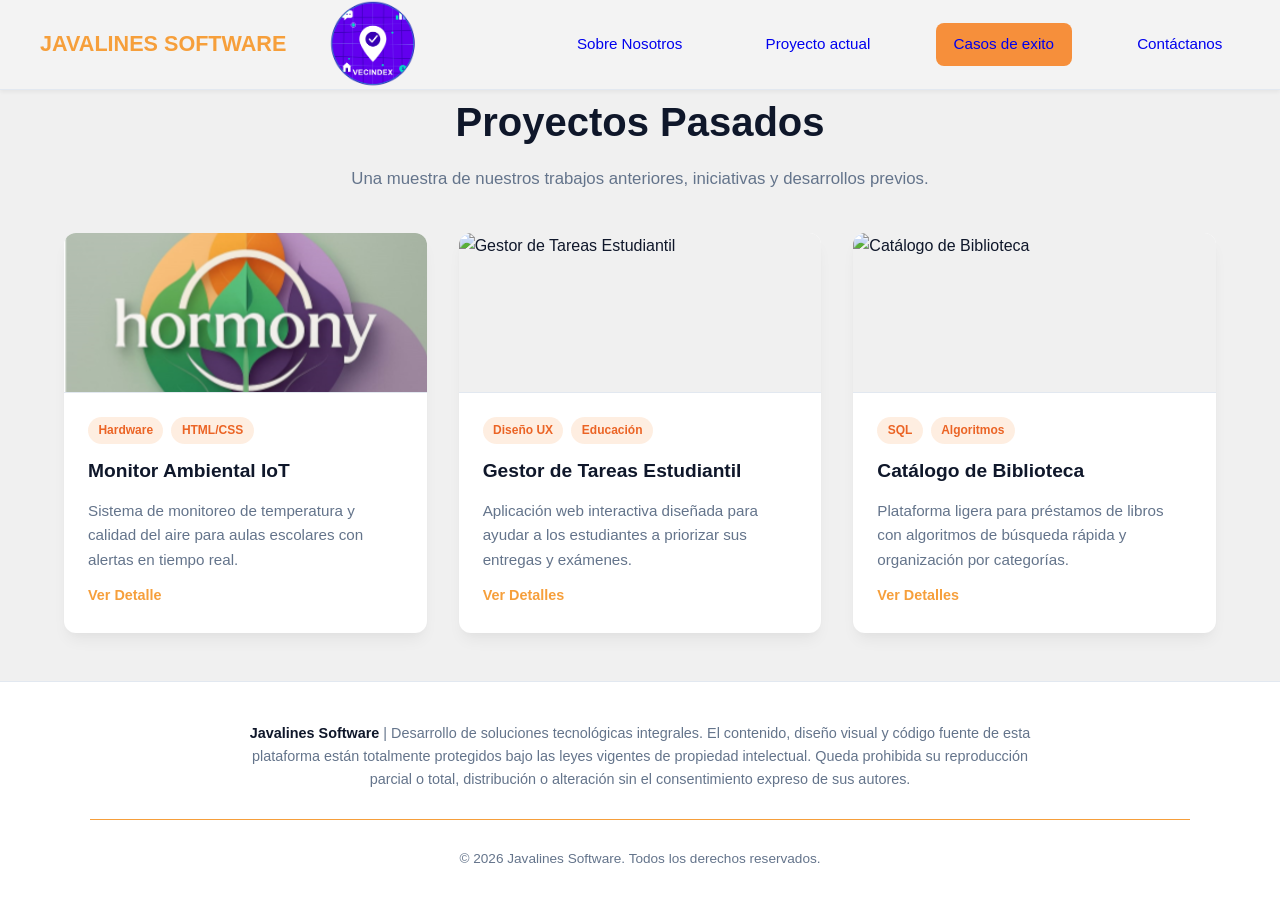
==== casosExito.html @ 25fd7fb2 "casosExito, proyectos, contactanos y css terminados" ====
<!DOCTYPE html>
<html lang="en">
<head>
    <meta charset="UTF-8">
    <meta name="viewport" content="width=device-width, initial-scale=1.0">
    <title>casos de exito</title>
    <link rel="stylesheet" href="./css/style.css">
</head>
<body>
    <header>
        <div class="header-container">
            <a href="#" class="logo">
                <span>JAVALINES SOFTWARE</span>
                <img class="logo" src="img/vdxlogo.png">
            </a>
            <nav class="opciones">
                <label  class="nav-link" id="nav-objetivo" ><a href="./index.html">Sobre Nosotros</a></label>
                <label  class="nav-link" id="nav-proyecto"><a href="./proyectos.html">Proyecto actual</a></label>
                <label  class="nav-link" id="activo"><a href="./casosExito.html">Casos de exito</a></label>
                <label  class="nav-link" id="nav-contactanos"><a href="./contactanos.html">Contáctanos</a></label>
            </nav>
        </div>
    </header>

<main>
    <section id="sec-proyectos" class="tab-content">
            <div class="section-header">
                <span class="section-tag">Trayectoria</span>
                <h2 class="section-title">Proyectos Pasados</h2>
                <p class="section-subtitle">Una muestra de nuestros trabajos anteriores, iniciativas y desarrollos previos.</p>
            </div>

            <div class="proyecto-grid">
                <article class="tarjeta-proyecto">
                    <div class="proyecto-img-placeholder">
                        <img src="./img/proyecto1.png" alt="Gestor de Tareas Estudiantil">
                    </div>
                    <div class="proyecto-body">
                        <div class="proyecto-tags">
                            <span class="tag">Hardware</span>
                            <span class="tag">HTML/CSS</span>
                        </div>
                        <h3 class="proyecto-titulo">Monitor Ambiental IoT</h3>
                        <p class="proyecto-description">
                            Sistema de monitoreo de temperatura y calidad del aire para aulas escolares con alertas en tiempo real.
                        </p>
                        <a href="#" class="proyecto-link">Ver Detalle</a>
                    </div>
                </article>

                <article class="tarjeta-proyecto">
                    <div class="proyecto-img-placeholder">
                        <img src="img/proyecto2.jpg" alt="Gestor de Tareas Estudiantil">
                    </div>
                    <div class="proyecto-body">
                        <div class="proyecto-tags">
                            <span class="tag">Diseño UX</span>
                            <span class="tag">Educación</span>
                        </div>
                        <h3 class="proyecto-titulo">Gestor de Tareas Estudiantil</h3>
                        <p class="proyecto-descripcion">
                            Aplicación web interactiva diseñada para ayudar a los estudiantes a priorizar sus entregas y exámenes.
                        </p>
                        <a href="#" class="proyecto-link">Ver Detalles</a>
                    </div>
                </article>

                <article class="tarjeta-proyecto">
                    <div class="proyecto-img-placeholder">
                        <img src="img/proyecto2.jpg" alt="Catálogo de Biblioteca">
                    </div>
                    <div class="proyecto-body">
                    <div class="proyecto-tags">
                        <span class="tag">SQL</span>
                        <span class="tag">Algoritmos</span>
                    </div>
        <h3 class="proyecto-titulo">Catálogo de Biblioteca</h3>
        <p class="proyecto-descripcion">
            Plataforma ligera para préstamos de libros con algoritmos de búsqueda rápida y organización por categorías.
        </p>
        <a href="#" class="proyecto-link">Ver Detalles</a>
    </div>
</article>
            </div>
        </section>
    </main>
    <footer>
    <div class="contenedor-footer">
        <p class="footer-descripcion">
            <strong>Javalines Software</strong> | Desarrollo de soluciones tecnológicas integrales. 
            El contenido, diseño visual y código fuente de esta plataforma están totalmente protegidos bajo las leyes vigentes de propiedad intelectual. 
            Queda prohibida su reproducción parcial o total, distribución o alteración sin el consentimiento expreso de sus autores.
        </p>
        <div class="linea-divisora"></div>
        <p class="footer-copy">© 2026 Javalines Software. Todos los derechos reservados.</p>
    </div>
    </footer>
</body>
</html>
---- css/style.css ----
/*
-
-
-
-
-
Configuracion General
-
-
-
-
*/
:root {
    --primary-color: #f69f3b;
    --primary-hover: #eb6425;
    --secondary-color: #0f172a;
    --bg-light: #f0f0f0;
    --card-bg: #f3f3f3;
    --text-muted: #64748b;        
    --border-color: #e2e8f0;       
    --accent-color: #10b981;
    --radius-lg: 12px;
    --radius-md: 8px;
    --shadow-sm: 0 2px 4px rgba(0,0,0,0.05);
    --shadow-md: 0 10px 15px -3px rgba(0, 0, 0, 0.05), 0 4px 6px -2px rgba(0, 0, 0, 0.02);
    --shadow-lg: 0 20px 25px -5px rgba(0, 0, 0, 0.08);
    --transition: all 0.3s cubic-bezier(0.4, 0, 0.2, 1);
        }

* {
    margin: 0;
    padding: 0;
    box-sizing: border-box;
    font-family: -apple-system, BlinkMacSystemFont, "Segoe UI", Roboto, Helvetica, Arial, sans-serif;
}

body {
    background-color: var(--bg-light);
    color: var(--secondary-color);
    line-height: 1.6;
    min-height: 100vh;
    display: flex;
    flex-direction: column;
}
/*
-
-
-
-
-
header
-
-
-
-
*/
header {
    background-color: var(--card-bg);
    border-bottom: 1px solid var(--border-color);
    position: sticky;
    top: 0;
    z-index: 100;
    box-shadow: var(--shadow-sm);
}

.header-container {
    max-width: 1200px;
    margin: 0 auto;
    display: flex;
    justify-content: space-between;
    align-items: center;
    flex-wrap: wrap;
    gap: 1rem;
}

.logo {
    height: auto;
    font-size: 1.35rem;
    font-weight: 800;
    color: var(--secondary-color);
    display: flex;
    align-items: center;
    gap: 0.5rem;
    text-decoration: none;
}

.logo span{
    color: var(--primary-color);
}

.logo spa:hover{
    color: var(--primary-hover);
}

.logo img{
    width: 10rem;
    object-fit: contain;
}

.logo-badge {
    background-color: var(--primary-color);
    color: white;
    padding: 0.2rem 0.6rem;
    border-radius: 6px;
    font-size: 0.8rem;
}

nav {
    display: flex;
    gap: 3rem;
    flex-wrap: wrap;
}


.nav-link {
    padding: 0.6rem 1.1rem;
    border-radius: var(--radius-md);
    cursor: pointer;
    font-size: 0.95rem;
    transition: var(--transition);
    user-select: none;
    display: inline-block;
    text-decoration: none;
}
.nav-link a{
    text-decoration: none;
}

.nav-link:hover {
    color: var(--primary-color);
    background-color: rgba(247, 187, 138, 0.795);
}
#activo{
    background-color: rgb(246, 143, 59);
}
/*
-
-
-
-
-
Contactanos
-
-
-
-
*/
#sec-contacto {
    max-width: 1100px;
    margin: 3rem auto;
    padding: 0 1.5rem;
}

.section-header {
    text-align: center;
    margin-bottom: 2.5rem;
}

.section-tag {
    display: none;
}

.section-title {
    font-size: 2.5rem;
    font-weight: 800;
    margin-bottom: 0.75rem;
    color: var(--secondary-color);
}

.section-subtitle {
    color: var(--text-muted);
    font-size: 1.05rem;
}

.contacto {
    background-color: #ffffff; 
    border-radius: var(--radius-lg);
    padding: 3rem;
    box-shadow: var(--shadow-md);
    display: grid;
    grid-template-columns: 1fr 1.2fr; 
    gap: 4rem;
}

.informacion-contacto h3 {
    font-size: 1.4rem;
    font-weight: 700;
    margin-bottom: 0.5rem;
}

.tarjeta-contacto {
    background-color: var(--bg-light); 
    border-left: 4px solid var(--primary-color);
    padding: 1.25rem;
    border-radius: 0 var(--radius-md) var(--radius-md) 0;
    margin-top: 1.5rem;
}

.tarjeta-contacto h4 {
    font-size: 1.15rem;
    font-weight: 700;
    margin-bottom: 0.5rem;
    color: var(--secondary-color);
}

.tarjeta-contacto p {
    font-size: 0.95rem;
    color: var(--text-muted);
    margin-bottom: 0.25rem;
}

.tarjeta-contacto p a,
.tarjeta-contacto p a:visited,
.tarjeta-contacto p a:hover,
.tarjeta-contacto p a:active {
    color: inherit;
    text-decoration: none;
}

.forma-contacto {
    display: flex;
    flex-direction: column;
    gap: 1.25rem;
}

.campo-relleno {
    display: flex;
    flex-direction: column;
    gap: 0.5rem;
}

.campo-relleno label {
    font-size: 0.9rem;
    font-weight: 600;
    color: var(--secondary-color);
}

.control-campo {
    width: 100%;
    padding: 0.8rem 1rem;
    border: 1px solid var(--border-color);
    border-radius: var(--radius-md);
    font-size: 0.95rem;
    color: var(--secondary-color);
    background-color: #ffffff;
    outline: none;
    transition: var(--transition);
}

.control-campo:focus {
    border-color: var(--primary-color);
}

textarea.control-campo {
    min-height: 140px;
    resize: vertical;
}

.control-campo::placeholder {
    color: #cbd5e1;
}

.boton-enviar {
    background-color: var(--primary-color);
    color: #ffffff;
    border: none;
    padding: 1rem;
    font-size: 1rem;
    font-weight: 600;
    border-radius: var(--radius-md);
    cursor: pointer;
    transition: var(--transition);
}

.boton-enviar:hover {
    background-color: var(--primary-hover);
    box-shadow: var(--shadow-sm);
}
/*
-
-
-
-
-
Casos de éxito
-
-
-
-
*/
.proyecto-grid {
    max-width: 1200px;
    margin: 0 auto;
    padding: 0 1.5rem 3rem;
    display: grid;
    grid-template-columns: repeat(auto-fit, minmax(300px, 1fr));
    gap: 2rem;
}

.tarjeta-proyecto {
    background-color: #ffffff;
    border-radius: var(--radius-lg);
    box-shadow: var(--shadow-md);
    overflow: hidden;
    display: flex;
    flex-direction: column;
    transition: var(--transition);
}

.tarjeta-proyecto:hover {
    transform: translateY(-4px);
    box-shadow: var(--shadow-lg);
}

.proyecto-img-placeholder {
    height: 160px;
    background-color: var(--bg-light);
    border-bottom: 1px solid var(--border-color);
    overflow: hidden;
}

.proyecto-img-placeholder img {
    width: 100%;
    height: 100%;
    object-fit: cover;
    display: block;
}

.proyecto-body {
    padding: 1.5rem;
    display: flex;
    flex-direction: column;
    gap: 0.75rem;
    flex: 1;
}

.proyecto-tags {
    display: flex;
    gap: 0.5rem;
    flex-wrap: wrap;
}

.tag {
    background-color: rgba(246, 143, 59, 0.15);
    color: var(--primary-hover);
    font-size: 0.75rem;
    font-weight: 600;
    padding: 0.25rem 0.65rem;
    border-radius: 999px;
}

.proyecto-titulo {
    font-size: 1.2rem;
    font-weight: 700;
    color: var(--secondary-color);
}

.proyecto-description,
.proyecto-descripcion {
    color: var(--text-muted);
    font-size: 0.95rem;
    flex: 1;
}

.proyecto-link {
    align-self: flex-start;
    color: var(--primary-color);
    font-weight: 600;
    font-size: 0.9rem;
    text-decoration: none;
    border-bottom: 2px solid transparent;
    transition: var(--transition);
}

.proyecto-link:hover {
    color: var(--primary-hover);
    border-bottom-color: var(--primary-hover);
}
/*
-
-
-
-
-
Footer
-
-
-
-
*/
footer {
    background-color: #ffffff; /* Mismo fondo blanco que el formulario */
    border-top: 1px solid var(--border-color); /* Línea sutil superior */
    padding: 2.5rem 1.5rem;
    margin-top: auto; /* Empuja el footer al fondo si la página tiene poco contenido */
    width: 100%;
}

.contenedor-footer {
    max-width: 1100px; /* Mismo ancho que tu contenedor de contactos */
    margin: 0 auto;
    display: flex;
    flex-direction: column;
    align-items: center;
    text-align: center;
    gap: 1.25rem;
}

.footer-descripcion {
    color: var(--text-muted); /* Mismo gris que tus subtítulos */
    font-size: 0.9rem;
    max-width: 800px; /* Limita el ancho del texto largo para que se lea mejor */
    line-height: 1.6;
}

.footer-descripcion strong {
    color: var(--secondary-color); /* Resalta el nombre de la empresa en negro */
}

.linea-divisora {
    width: 100%;
    height: 1px;
    background-color: var(--primary-color); /* Línea divisoria idéntica a los bordes */
    margin: 0.5rem 0;
}

.footer-copy {
    color: var(--text-muted);
    font-size: 0.85rem;
    font-weight: 500;
}
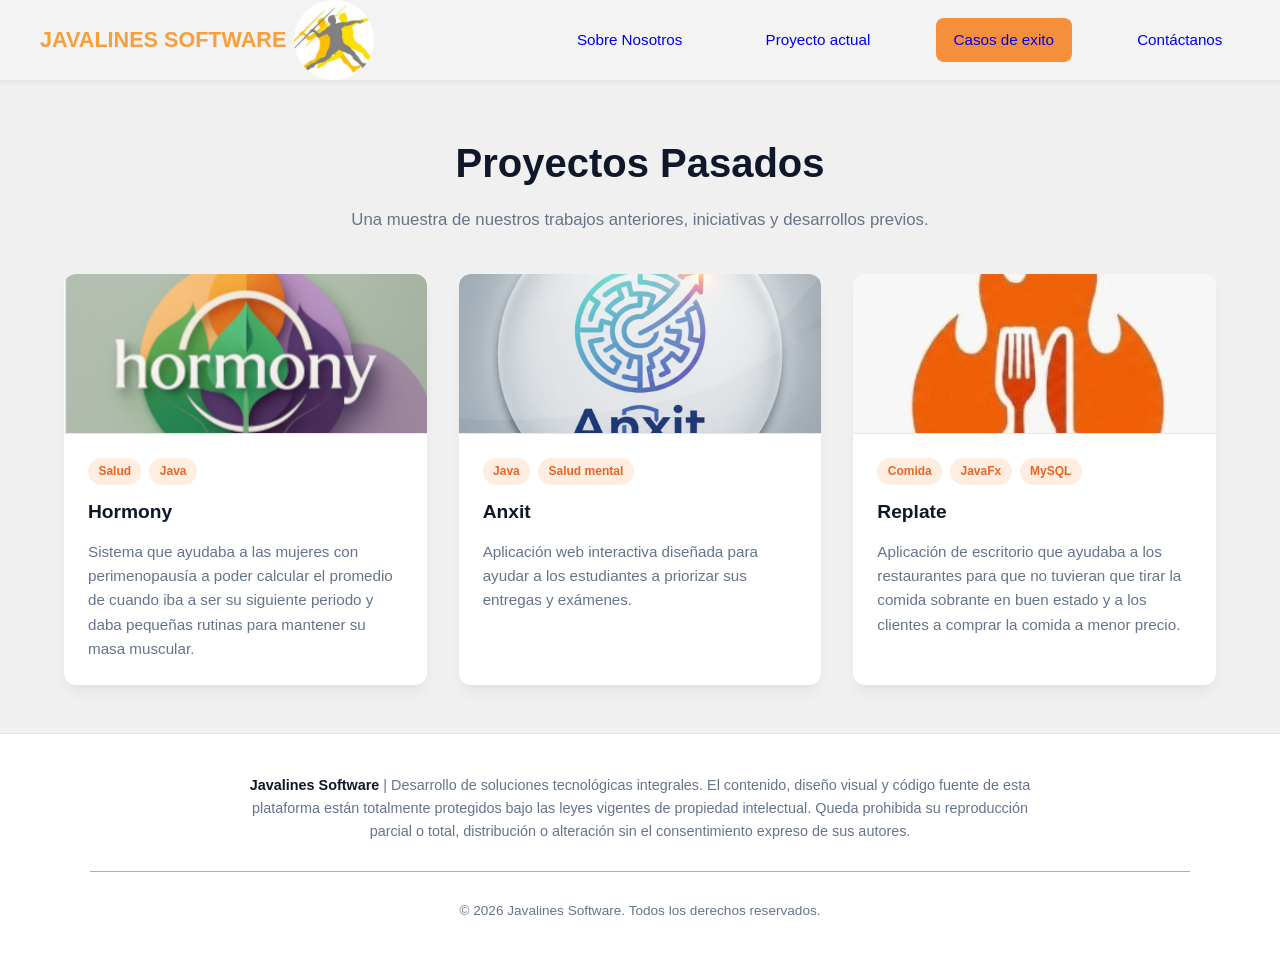
==== commit 41cb9910: "CasosExito terminado, plantilla para index y Proyectos terminada con datos genericos" ====
--- a/casosExito.html
+++ b/casosExito.html
@@ -11,7 +11,7 @@
         <div class="header-container">
             <a href="#" class="logo">
                 <span>JAVALINES SOFTWARE</span>
-                <img class="logo" src="img/vdxlogo.png">
+                <img class="logo" src="./img/javalines.png"/>
             </a>
             <nav class="opciones">
                 <label  class="nav-link" id="nav-objetivo" ><a href="./index.html">Sobre Nosotros</a></label>
@@ -30,55 +30,53 @@
                 <p class="section-subtitle">Una muestra de nuestros trabajos anteriores, iniciativas y desarrollos previos.</p>
             </div>
 
-            <div class="proyecto-grid">
+            <div class="proyecto-grid"> 
                 <article class="tarjeta-proyecto">
                     <div class="proyecto-img-placeholder">
                         <img src="./img/proyecto1.png" alt="Gestor de Tareas Estudiantil">
                     </div>
                     <div class="proyecto-body">
                         <div class="proyecto-tags">
-                            <span class="tag">Hardware</span>
-                            <span class="tag">HTML/CSS</span>
+                            <span class="tag">Salud</span>
+                            <span class="tag">Java</span>
                         </div>
-                        <h3 class="proyecto-titulo">Monitor Ambiental IoT</h3>
+                        <h3 class="proyecto-titulo">Hormony</h3>
                         <p class="proyecto-description">
-                            Sistema de monitoreo de temperatura y calidad del aire para aulas escolares con alertas en tiempo real.
+                            Sistema que ayudaba a las mujeres con perimenopausía a poder calcular el promedio de cuando iba a ser su siguiente periodo y daba pequeñas rutinas para mantener su masa muscular.
                         </p>
-                        <a href="#" class="proyecto-link">Ver Detalle</a>
                     </div>
                 </article>
 
                 <article class="tarjeta-proyecto">
                     <div class="proyecto-img-placeholder">
-                        <img src="img/proyecto2.jpg" alt="Gestor de Tareas Estudiantil">
+                        <img src="img/proyecto2.png" alt="Gestor de Tareas Estudiantil">
                     </div>
                     <div class="proyecto-body">
                         <div class="proyecto-tags">
-                            <span class="tag">Diseño UX</span>
-                            <span class="tag">Educación</span>
+                            <span class="tag">Java</span>
+                            <span class="tag">Salud mental</span>
                         </div>
-                        <h3 class="proyecto-titulo">Gestor de Tareas Estudiantil</h3>
+                        <h3 class="proyecto-titulo">Anxit</h3>
                         <p class="proyecto-descripcion">
                             Aplicación web interactiva diseñada para ayudar a los estudiantes a priorizar sus entregas y exámenes.
                         </p>
-                        <a href="#" class="proyecto-link">Ver Detalles</a>
                     </div>
                 </article>
 
                 <article class="tarjeta-proyecto">
                     <div class="proyecto-img-placeholder">
-                        <img src="img/proyecto2.jpg" alt="Catálogo de Biblioteca">
+                        <img src="img/proyecto3.png" alt="Catálogo de Biblioteca">
                     </div>
                     <div class="proyecto-body">
                     <div class="proyecto-tags">
-                        <span class="tag">SQL</span>
-                        <span class="tag">Algoritmos</span>
+                        <span class="tag">Comida</span>
+                        <span class="tag">JavaFx</span>
+                        <span class="tag">MySQL</span>
                     </div>
-        <h3 class="proyecto-titulo">Catálogo de Biblioteca</h3>
-        <p class="proyecto-descripcion">
-            Plataforma ligera para préstamos de libros con algoritmos de búsqueda rápida y organización por categorías.
-        </p>
-        <a href="#" class="proyecto-link">Ver Detalles</a>
+                    <h3 class="proyecto-titulo">Replate</h3>
+                    <p class="proyecto-descripcion">
+                        Aplicación de escritorio que ayudaba a los restaurantes para que no tuvieran que tirar la comida sobrante en buen estado y a los clientes a comprar la comida a menor precio.
+                    </p>
     </div>
 </article>
             </div>
--- a/css/style.css
+++ b/css/style.css
@@ -1,15 +1,3 @@
-/*
--
--
--
--
--
-Configuracion General
--
--
--
--
-*/
 :root {
     --primary-color: #f69f3b;
     --primary-hover: #eb6425;
@@ -42,18 +30,6 @@
     display: flex;
     flex-direction: column;
 }
-/*
--
--
--
--
--
-header
--
--
--
--
-*/
 header {
     background-color: var(--card-bg);
     border-bottom: 1px solid var(--border-color);
@@ -93,7 +69,7 @@
 }
 
 .logo img{
-    width: 10rem;
+    width: 5rem;
     object-fit: contain;
 }
 
@@ -133,18 +109,6 @@
 #activo{
     background-color: rgb(246, 143, 59);
 }
-/*
--
--
--
--
--
-Contactanos
--
--
--
--
-*/
 #sec-contacto {
     max-width: 1100px;
     margin: 3rem auto;
@@ -276,18 +240,9 @@
     background-color: var(--primary-hover);
     box-shadow: var(--shadow-sm);
 }
-/*
--
--
--
--
--
-Casos de éxito
--
--
--
--
-*/
+.tab-content{
+    margin-top: 50px;
+}
 .proyecto-grid {
     max-width: 1200px;
     margin: 0 auto;
@@ -376,28 +331,103 @@
     color: var(--primary-hover);
     border-bottom-color: var(--primary-hover);
 }
-/*
--
--
--
--
--
-Footer
--
--
--
--
-*/
+.hero-banner {
+    max-width: 900px;
+    margin: 0 auto 4rem;
+    padding: 0 1.5rem;
+    text-align: center;
+}
+
+.hero-title {
+    font-size: 2.75rem;
+    font-weight: 800;
+    color: var(--secondary-color);
+    margin-bottom: 1rem;
+    line-height: 1.2;
+}
+
+.hero-description {
+    color: var(--text-muted);
+    font-size: 1.1rem;
+    max-width: 650px;
+    margin: 0 auto 2rem;
+}
+
+.cta-button {
+    display: inline-block;
+    background-color: var(--primary-color);
+    color: #ffffff;
+    padding: 0.9rem 2rem;
+    font-size: 0.95rem;
+    font-weight: 600;
+    border-radius: var(--radius-md);
+    cursor: pointer;
+    text-decoration: none;
+    transition: var(--transition);
+}
+
+.cta-button:hover {
+    background-color: var(--primary-hover);
+    box-shadow: var(--shadow-sm);
+}
+
+.objectives-grid {
+    max-width: 1200px;
+    margin: 0 auto;
+    padding: 0 1.5rem 3rem;
+    display: grid;
+    grid-template-columns: repeat(auto-fit, minmax(280px, 1fr));
+    gap: 2rem;
+}
+
+.objective-card {
+    background-color: #ffffff;
+    border-radius: var(--radius-lg);
+    box-shadow: var(--shadow-md);
+    padding: 2rem;
+    transition: var(--transition);
+}
+
+.objective-card:hover {
+    transform: translateY(-4px);
+    box-shadow: var(--shadow-lg);
+}
+
+.icon-box {
+    width: 3rem;
+    height: 3rem;
+    background-color: rgba(246, 143, 59, 0.15);
+    color: var(--primary-hover);
+    font-weight: 800;
+    font-size: 1.1rem;
+    border-radius: var(--radius-md);
+    display: flex;
+    align-items: center;
+    justify-content: center;
+    margin-bottom: 1.25rem;
+}
+
+.objective-title {
+    font-size: 1.25rem;
+    font-weight: 700;
+    color: var(--secondary-color);
+    margin-bottom: 0.75rem;
+}
+
+.objective-text {
+    color: var(--text-muted);
+    font-size: 0.95rem;
+}
 footer {
-    background-color: #ffffff; /* Mismo fondo blanco que el formulario */
-    border-top: 1px solid var(--border-color); /* Línea sutil superior */
+    background-color: #ffffff; 
+    border-top: 1px solid var(--border-color);
     padding: 2.5rem 1.5rem;
-    margin-top: auto; /* Empuja el footer al fondo si la página tiene poco contenido */
+    margin-top: auto; 
     width: 100%;
 }
 
 .contenedor-footer {
-    max-width: 1100px; /* Mismo ancho que tu contenedor de contactos */
+    max-width: 1100px; 
     margin: 0 auto;
     display: flex;
     flex-direction: column;
@@ -407,20 +437,20 @@
 }
 
 .footer-descripcion {
-    color: var(--text-muted); /* Mismo gris que tus subtítulos */
+    color: var(--text-muted);
     font-size: 0.9rem;
-    max-width: 800px; /* Limita el ancho del texto largo para que se lea mejor */
+    max-width: 800px; 
     line-height: 1.6;
 }
 
 .footer-descripcion strong {
-    color: var(--secondary-color); /* Resalta el nombre de la empresa en negro */
+    color: var(--secondary-color); 
 }
 
 .linea-divisora {
     width: 100%;
     height: 1px;
-    background-color: var(--primary-color); /* Línea divisoria idéntica a los bordes */
+    background-color: var(--primary-color);
     margin: 0.5rem 0;
 }
 
